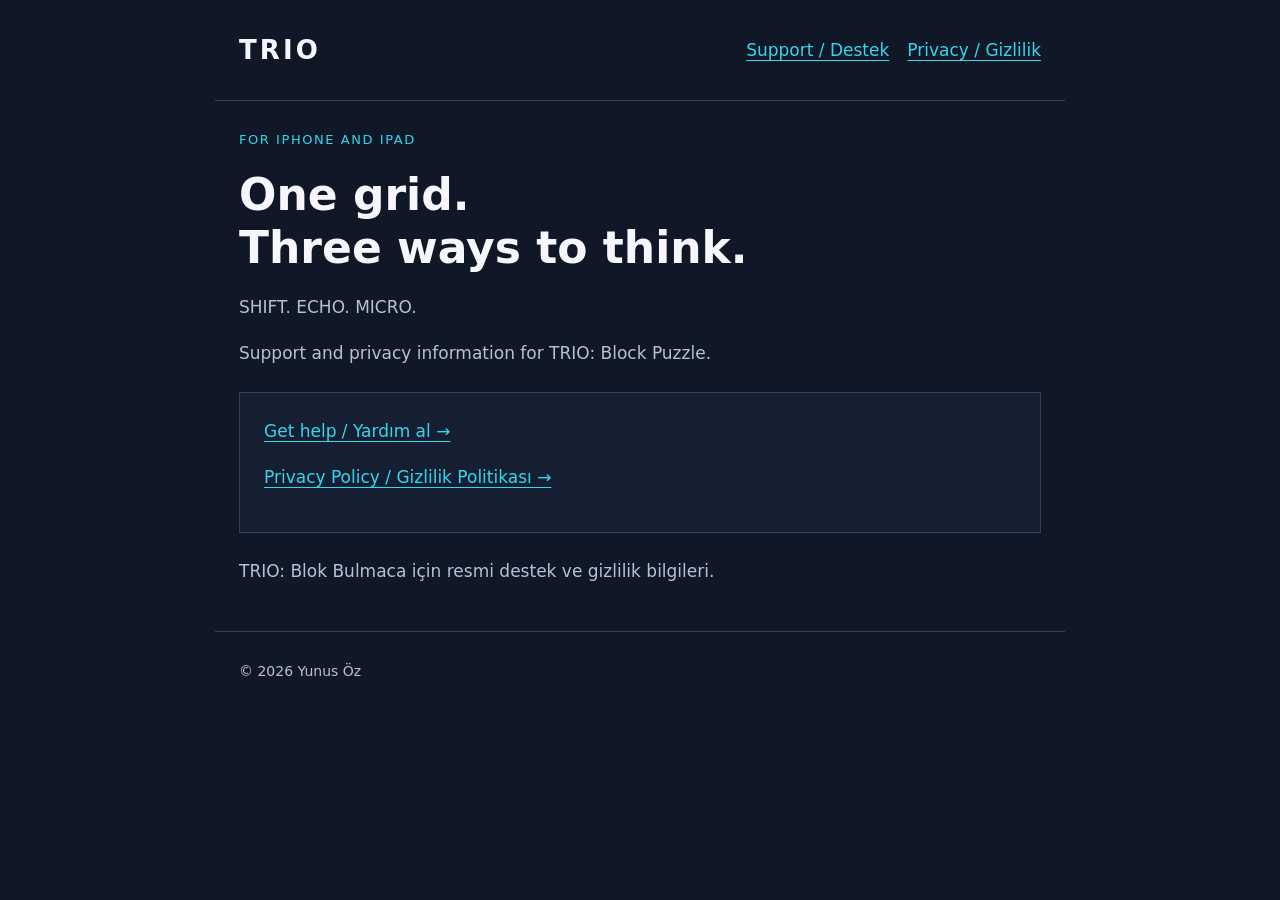
==== index.html @ 598d1e55 "Publish TRIO privacy policy and support pages in English and Turkish" ====
<!doctype html><html lang="en"><head><meta charset="utf-8"><meta name="viewport" content="width=device-width,initial-scale=1"><title>TRIO: Block Puzzle — Help &amp; Privacy</title><meta name="description" content="Official support and privacy information for TRIO: Block Puzzle on iOS."><link rel="stylesheet" href="site.css"></head><body><header><a class="brand" href="./">TRIO</a><nav><a href="support/">Support / Destek</a><a href="privacy/">Privacy / Gizlilik</a></nav></header><main><div class="tag">For iPhone and iPad</div><h1>One grid.<br>Three ways to think.</h1><p>SHIFT. ECHO. MICRO.</p><p>Support and privacy information for TRIO: Block Puzzle.</p><div class="card"><a href="support/">Get help / Yardım al →</a><p><a href="privacy/">Privacy Policy / Gizlilik Politikası →</a></p></div><p lang="tr">TRIO: Blok Bulmaca için resmi destek ve gizlilik bilgileri.</p></main><footer>© 2026 Yunus Öz</footer></body></html>
---- site.css ----
:root{color-scheme:dark;--bg:#101827;--panel:#151f31;--ink:#f5f7fc;--muted:#b5c1d4;--accent:#34d6ed}*{box-sizing:border-box}body{margin:0;background:var(--bg);color:var(--ink);font:17px/1.7 system-ui,-apple-system,sans-serif}header,main,footer{max-width:850px;margin:auto;padding:28px 24px}header{display:flex;align-items:center;justify-content:space-between;border-bottom:1px solid #344158}.brand{font-size:26px;font-weight:800;letter-spacing:.12em;text-decoration:none;color:var(--ink)}nav{display:flex;gap:18px;flex-wrap:wrap}a{color:var(--accent);text-underline-offset:4px}h1{font-size:clamp(30px,6vw,44px);line-height:1.2;margin:18px 0}h2{font-size:23px;line-height:1.35;margin-top:34px}p,li{color:var(--muted)}.tag{font-size:13px;text-transform:uppercase;letter-spacing:.12em;color:var(--accent)}.card{background:var(--panel);border:1px solid #344158;padding:24px;margin:24px 0}.languages{display:flex;gap:18px}section[lang=tr]{border-top:1px solid #344158;margin-top:48px;padding-top:24px}footer{font-size:14px;color:var(--muted);border-top:1px solid #344158}summary{cursor:pointer;font-weight:650}details{padding:18px 0;border-bottom:1px solid #344158}@media(max-width:500px){header{align-items:flex-start;gap:20px;flex-direction:column}}
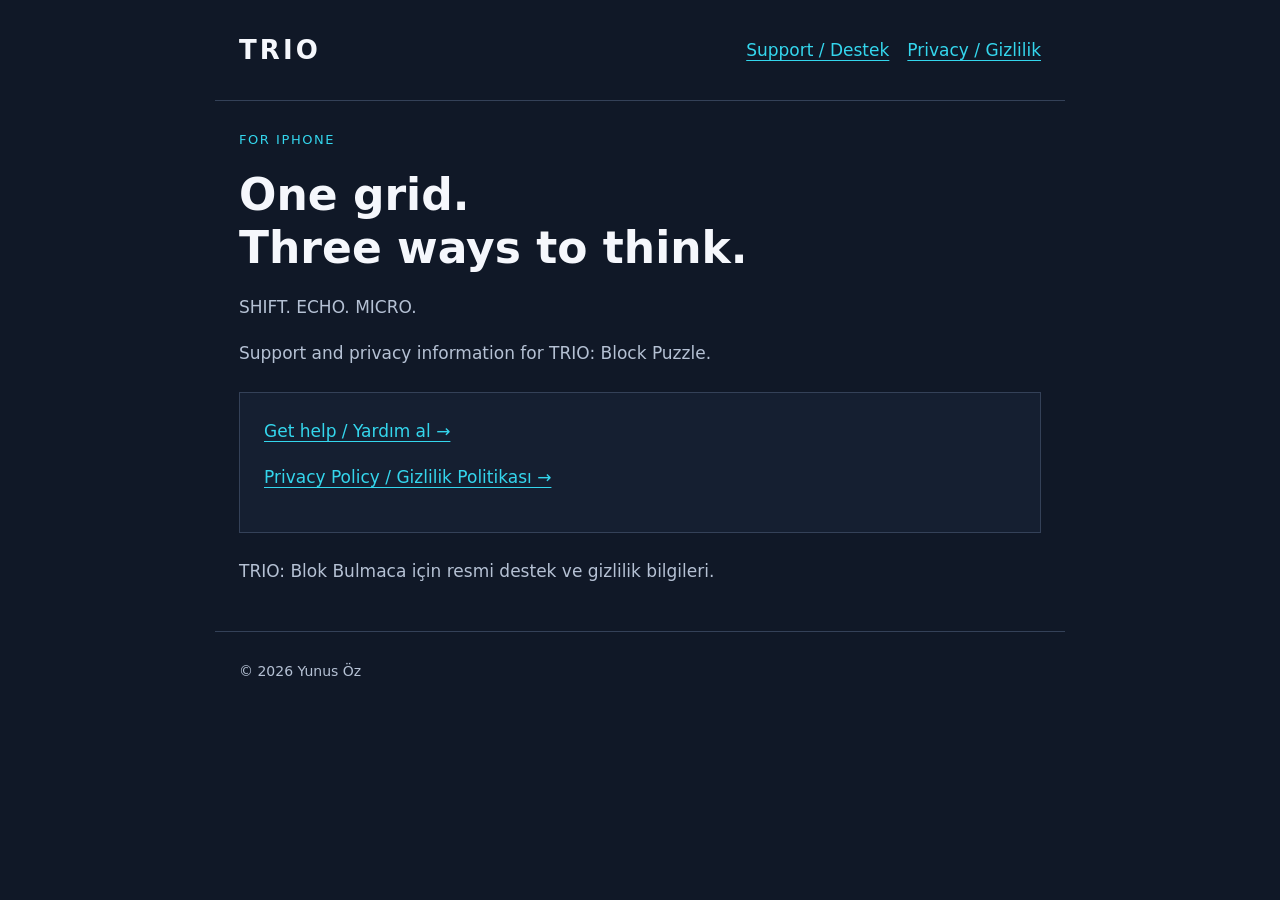
==== commit 465cf75c: "Clarify TRIO iPhone-only support" ====
--- a/index.html
+++ b/index.html
@@ -1 +1 @@
-<!doctype html><html lang="en"><head><meta charset="utf-8"><meta name="viewport" content="width=device-width,initial-scale=1"><title>TRIO: Block Puzzle — Help &amp; Privacy</title><meta name="description" content="Official support and privacy information for TRIO: Block Puzzle on iOS."><link rel="stylesheet" href="site.css"></head><body><header><a class="brand" href="./">TRIO</a><nav><a href="support/">Support / Destek</a><a href="privacy/">Privacy / Gizlilik</a></nav></header><main><div class="tag">For iPhone and iPad</div><h1>One grid.<br>Three ways to think.</h1><p>SHIFT. ECHO. MICRO.</p><p>Support and privacy information for TRIO: Block Puzzle.</p><div class="card"><a href="support/">Get help / Yardım al →</a><p><a href="privacy/">Privacy Policy / Gizlilik Politikası →</a></p></div><p lang="tr">TRIO: Blok Bulmaca için resmi destek ve gizlilik bilgileri.</p></main><footer>© 2026 Yunus Öz</footer></body></html>
+<!doctype html><html lang="en"><head><meta charset="utf-8"><meta name="viewport" content="width=device-width,initial-scale=1"><title>TRIO: Block Puzzle — Help &amp; Privacy</title><meta name="description" content="Official support and privacy information for TRIO: Block Puzzle on iOS."><link rel="stylesheet" href="site.css"></head><body><header><a class="brand" href="./">TRIO</a><nav><a href="support/">Support / Destek</a><a href="privacy/">Privacy / Gizlilik</a></nav></header><main><div class="tag">For iPhone</div><h1>One grid.<br>Three ways to think.</h1><p>SHIFT. ECHO. MICRO.</p><p>Support and privacy information for TRIO: Block Puzzle.</p><div class="card"><a href="support/">Get help / Yardım al →</a><p><a href="privacy/">Privacy Policy / Gizlilik Politikası →</a></p></div><p lang="tr">TRIO: Blok Bulmaca için resmi destek ve gizlilik bilgileri.</p></main><footer>© 2026 Yunus Öz</footer></body></html>
